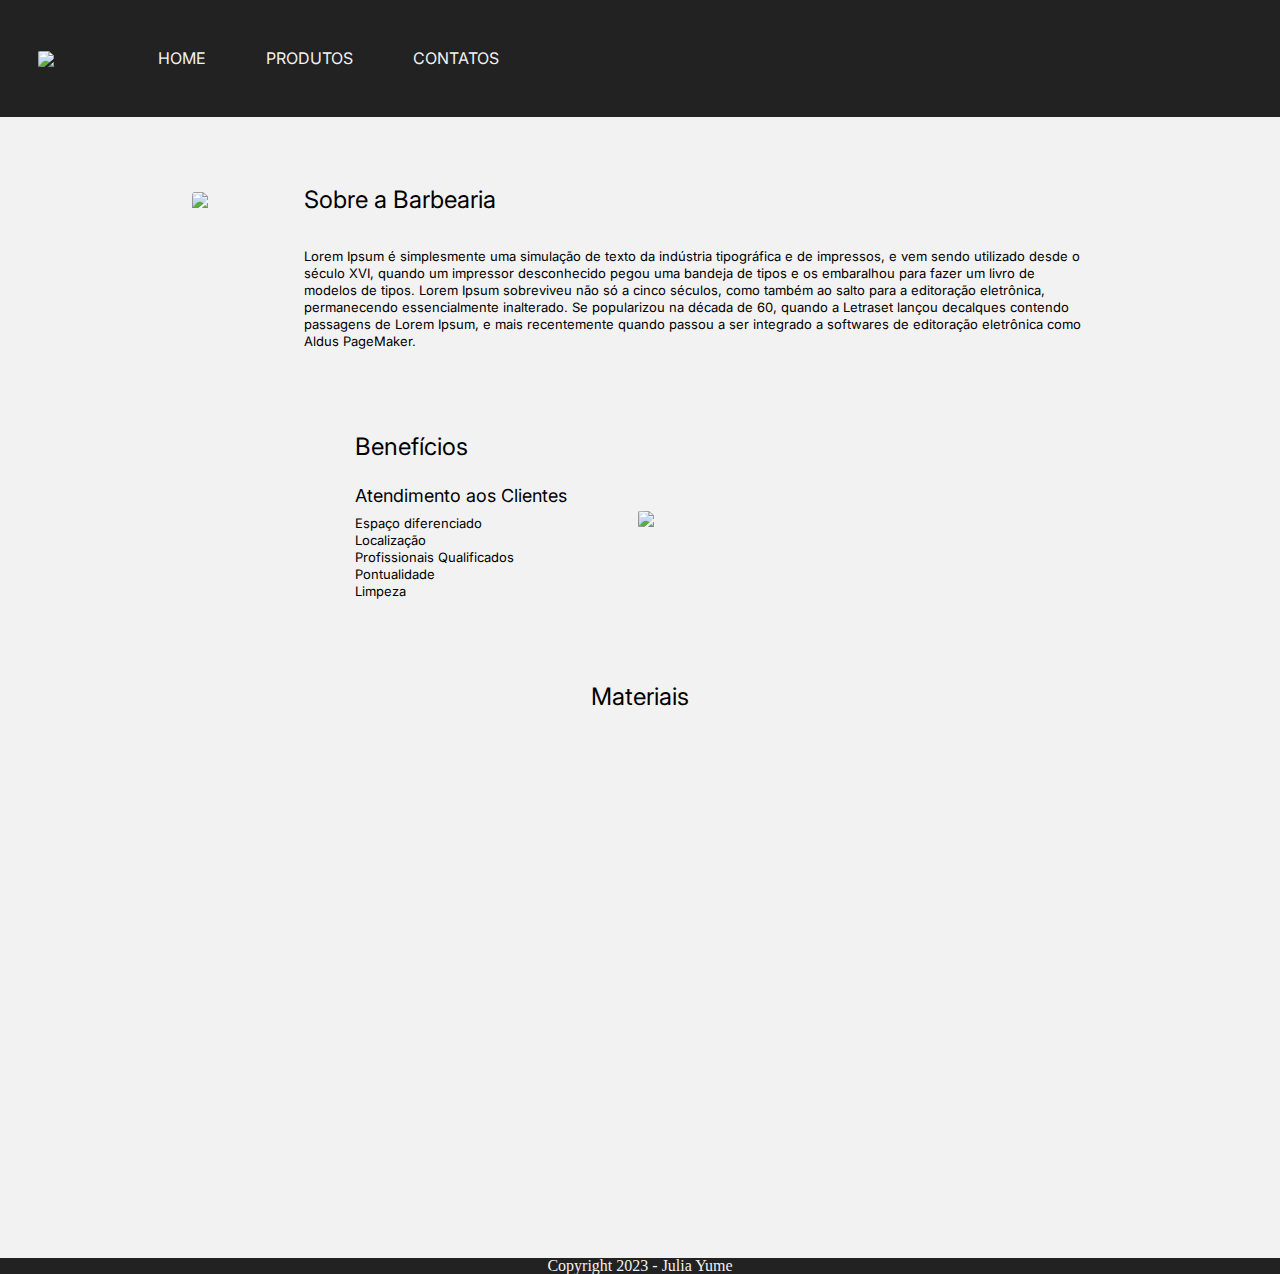
==== index.html @ 20da0838 "Add files via upload" ====
<!DOCTYPE html>
<html lang="en">
<head>
    <meta charset="UTF-8">
    <meta http-equiv="X-UA-Compatible" content="IE=edge">
    <meta name="viewport" content="width=device-width, initial-scale=1.0">
    <title>Classic Barber - Barbearia</title>
    <script src="Barbearia.js"></script>
    <link rel="stylesheet" href="Barbearia.css">
    <link rel="stylesheet" href="reset.css">
    <link rel="preconnect" href="https://fonts.googleapis.com">
    <link rel="preconnect" href="https://fonts.gstatic.com" crossorigin>
    <link href="https://fonts.googleapis.com/css2?family=Inter:wght@200&display=swap" rel="stylesheet">
</head>
<body>
    <div class="body">
        <nav>
            <img src="../Barber shop/assets/Logo.png">
            <a href="">Home</a>
            <a href="">Produtos</a>
            <a href="">Contatos</a>
        </nav>

        <section class="section1">
            <img src="../Barber shop/assets/Place.png" >
            <div class="texts">
                <h1><b>Sobre a Barbearia</b></h1>
                <p>
                    Lorem Ipsum é simplesmente uma simulação de texto da indústria tipográfica e de impressos, e vem sendo utilizado desde o século XVI, quando um impressor desconhecido pegou uma bandeja de tipos e os embaralhou para fazer um livro de modelos de tipos. Lorem Ipsum sobreviveu não só a cinco séculos, como também ao salto para a editoração eletrônica, permanecendo essencialmente inalterado. Se popularizou na década de 60, quando a Letraset lançou decalques contendo passagens de Lorem Ipsum, e mais recentemente quando passou a ser integrado a softwares de editoração eletrônica como Aldus PageMaker.
                </p>
            </div>
        </section>
        <section class="section2">
            <div class="texts2">
                <h1>Benefícios</h1>
                <h3><b>Atendimento aos Clientes</b></h3>
                <dl>
                    <dt>Espaço diferenciado</dt>
                    <dt>Localização</dt>
                    <dt>Profissionais Qualificados</dt>
                    <dt>Pontualidade</dt>
                    <dt>Limpeza</dt>
                </dl>
            </div>
            <img src="../Barber shop/assets/Beneficios.jpg">
        </section>
        <section class="section3">
            <h1><b>Materiais</b></h1>
            <iframe width="560" height="315" src="https://www.youtube.com/embed/wcVVXUV0YUY" title="YouTube video player" frameborder="0" allow="accelerometer; autoplay; clipboard-write; encrypted-media; gyroscope; picture-in-picture; web-share" allowfullscreen></iframe>
        </section>
    </div>
    <footer>Copyright 2023 - Julia Yume<br>
    </footer>
</body>
</html>
---- Barbearia.css ----
.body {
    padding: 15%;
    background-color: #f3f2f2;
    font-size: small;
    line-height: 130%;
    position: relative;
    font-family: 'Inter', sans-serif;
}

.body a {
    color: #f3f2f2;
    text-decoration: none;
    text-transform: uppercase;
    font-family: 'Inter', sans-serif;
    padding:10px 30px;
    font-size: medium;
}

.body a:hover {
    color: #d36f6f;
}
  
.body nav{
    position:fixed;
    top:0;
    left:0;
    background:#222;
    width:100%;
    height: 13%;
    display: inline-flex;
    align-items: center;
}

.body nav img{
    width: 7%;
    margin-left: 3%;
}


.section1 img{
    width: 50%;
}

.section1{
    display: flex;
}

.texts{
    display: flex;
    flex-wrap: wrap;
    text-align: left;
    align-content: center;
    margin-left: 3%;
}

.texts h1{
    margin-bottom: 5%;
    font-size: x-large;
}

.section2{
    padding: 10%;
    display: flex;
    justify-content: center;
    align-items: center;
}

.section2 h1{
    margin-bottom: 15%;
    font-size: x-large;
    display: block;
}

.section2 h3{
    margin-bottom: 5%;
    font-size: large;
}

.section2 img{
    width: 40%;
}

.texts2{
    display: block;
    flex-wrap: wrap;
    text-align: left;
    align-items: center;
    margin-right: 10%;
}

.section3{
    display: flex;
    flex-direction: column;
    align-items: center;
}

.section3 h1{
    margin-bottom: 5%;
    font-size: x-large;
}

img{
    border-radius: 3%;
}

footer{
    background:#222;
    position: relative;
    bottom: 0;
    color: #f3f2f2;
    text-align: center;
}
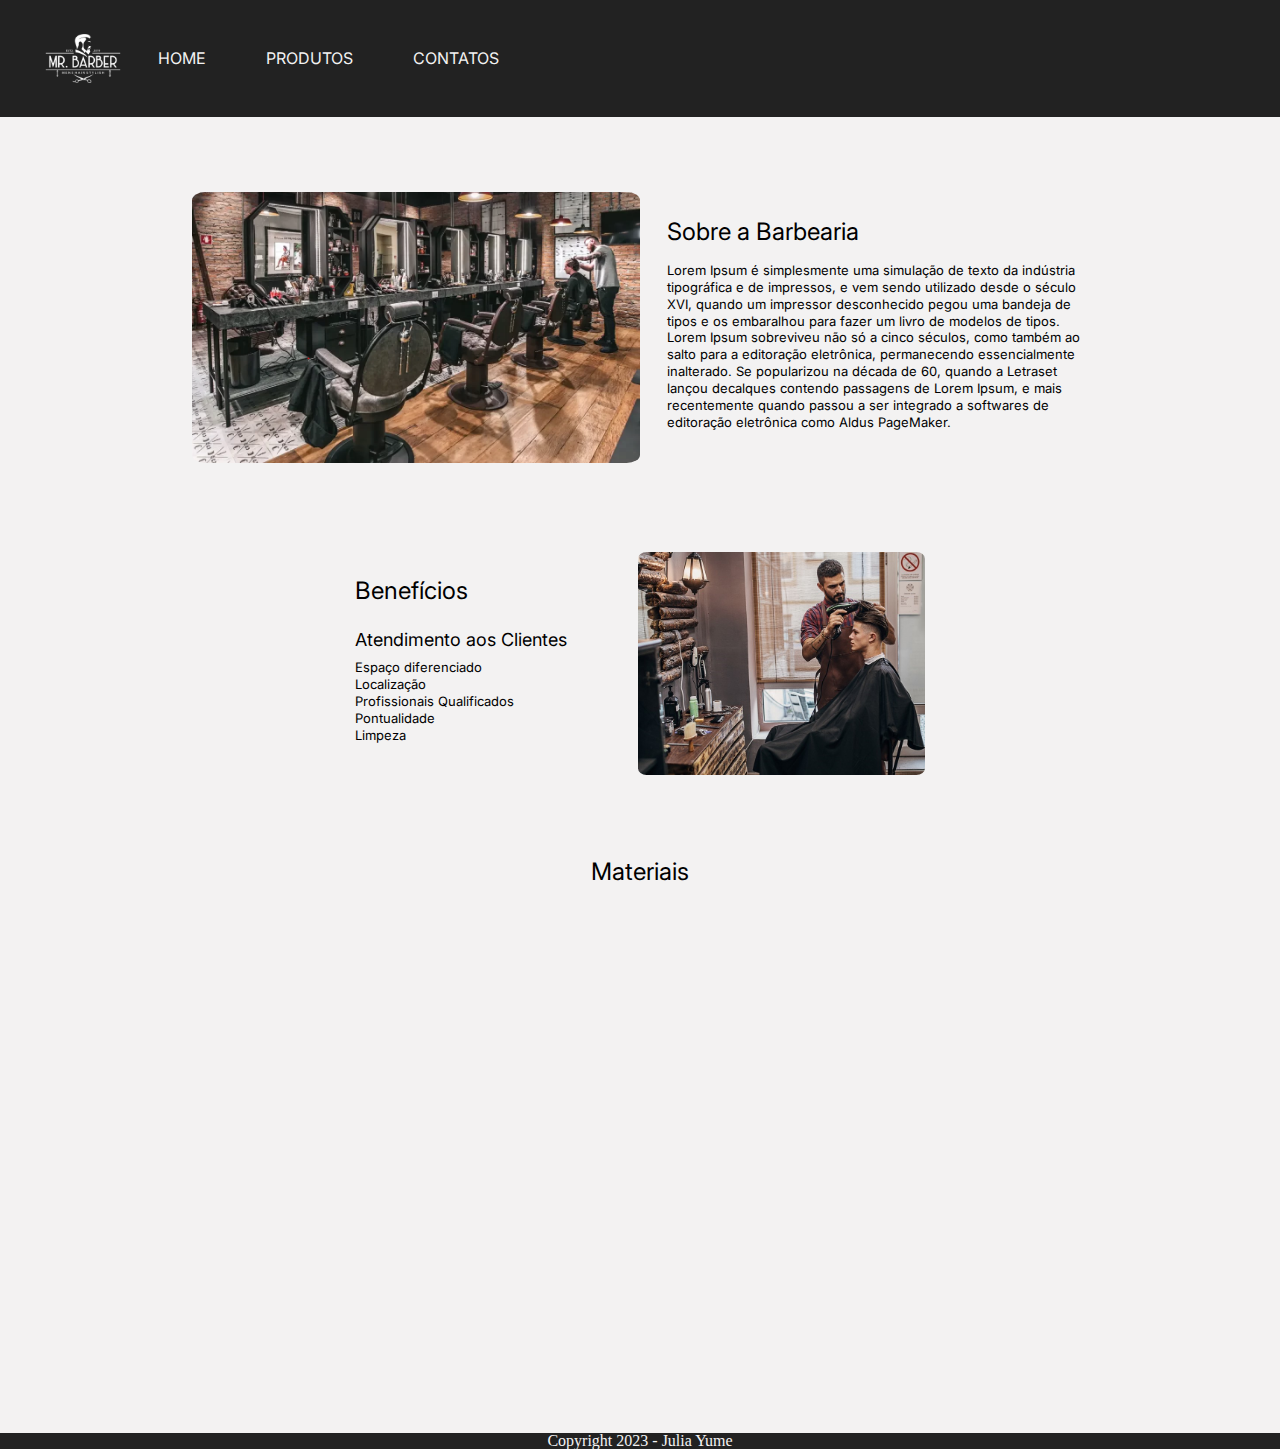
==== commit 5cea3b91: "Update index.html" ====
--- a/index.html
+++ b/index.html
@@ -15,14 +15,14 @@
 <body>
     <div class="body">
         <nav>
-            <img src="../Barber shop/assets/Logo.png">
+            <img src="../Logo.png">
             <a href="">Home</a>
             <a href="">Produtos</a>
             <a href="">Contatos</a>
         </nav>
 
         <section class="section1">
-            <img src="../Barber shop/assets/Place.png" >
+            <img src="../Place.png" >
             <div class="texts">
                 <h1><b>Sobre a Barbearia</b></h1>
                 <p>
@@ -42,7 +42,7 @@
                     <dt>Limpeza</dt>
                 </dl>
             </div>
-            <img src="../Barber shop/assets/Beneficios.jpg">
+            <img src="../Beneficios.jpg">
         </section>
         <section class="section3">
             <h1><b>Materiais</b></h1>
@@ -52,4 +52,4 @@
     <footer>Copyright 2023 - Julia Yume<br>
     </footer>
 </body>
-</html>+</html>
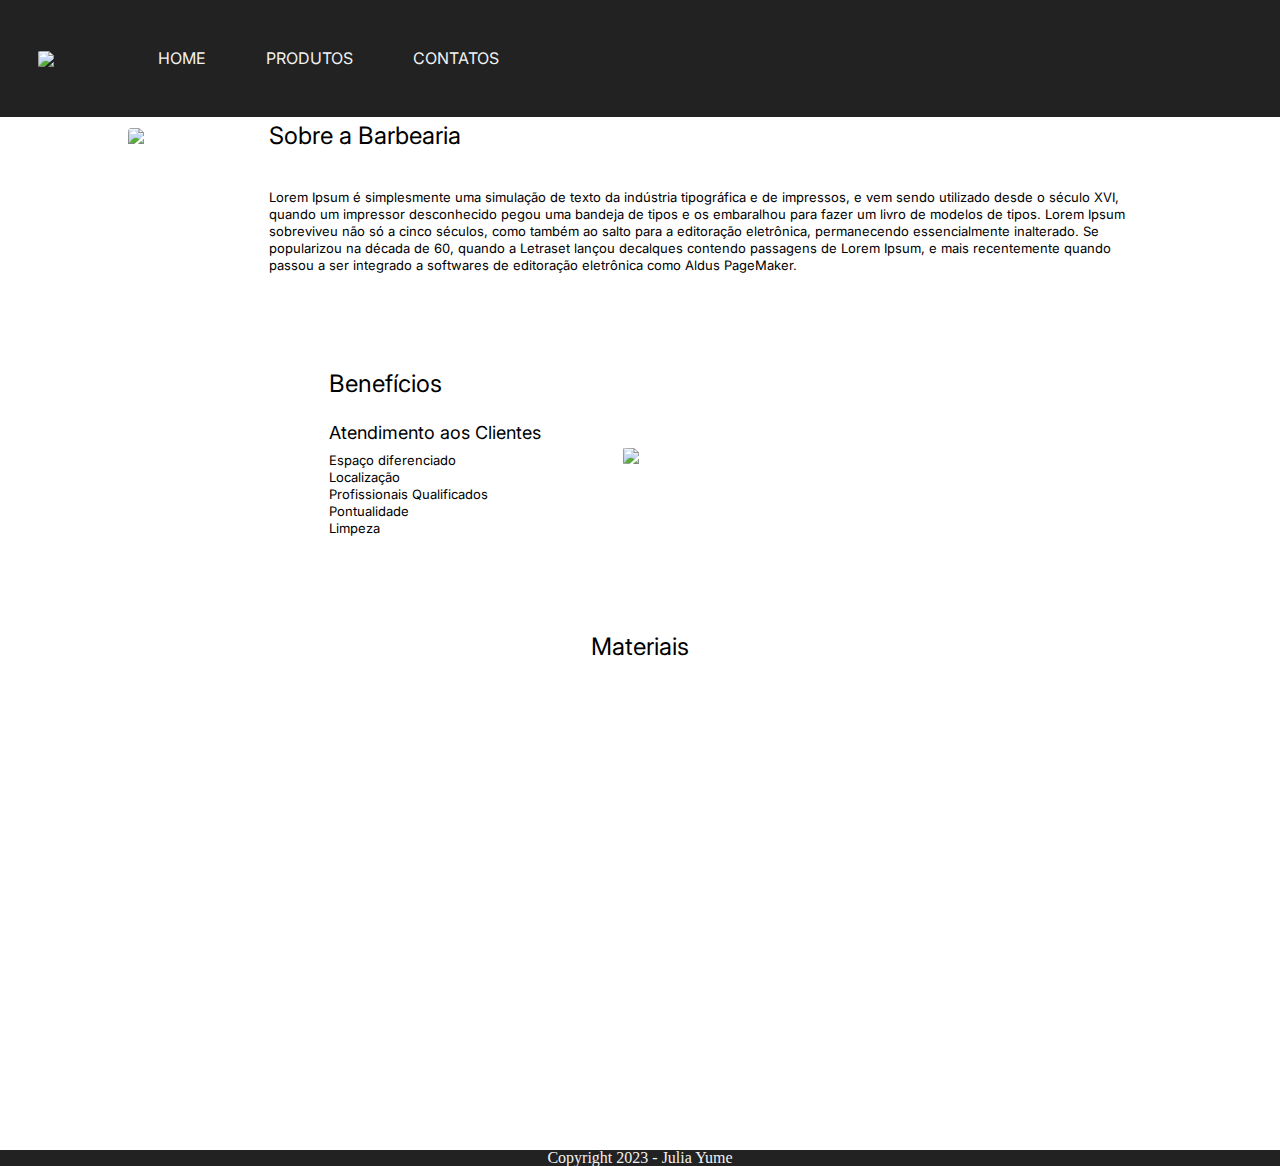
==== commit b62f67e5: "Update index.html" ====
--- a/index.html
+++ b/index.html
@@ -5,6 +5,9 @@
     <meta http-equiv="X-UA-Compatible" content="IE=edge">
     <meta name="viewport" content="width=device-width, initial-scale=1.0">
     <title>Classic Barber - Barbearia</title>
+    <meta name="description" content="Barbearia Classic Barber - oferecemos serviços de corte de cabelo, barba e tratamentos para homens em um ambiente acolhedor e profissional.">
+
+<!-- Estilização -->
     <script src="Barbearia.js"></script>
     <link rel="stylesheet" href="Barbearia.css">
     <link rel="stylesheet" href="reset.css">
@@ -15,14 +18,14 @@
 <body>
     <div class="body">
         <nav>
-            <img src="../Logo.png">
+            <img src="../Barber shop/assets/Logo.png">
             <a href="">Home</a>
             <a href="">Produtos</a>
             <a href="">Contatos</a>
         </nav>
 
         <section class="section1">
-            <img src="../Place.png" >
+            <img src="../Barber shop/assets/Place.png" >
             <div class="texts">
                 <h1><b>Sobre a Barbearia</b></h1>
                 <p>
@@ -42,14 +45,15 @@
                     <dt>Limpeza</dt>
                 </dl>
             </div>
-            <img src="../Beneficios.jpg">
+            <img src="../Barber shop/assets/Beneficios.jpg">
         </section>
         <section class="section3">
             <h1><b>Materiais</b></h1>
             <iframe width="560" height="315" src="https://www.youtube.com/embed/wcVVXUV0YUY" title="YouTube video player" frameborder="0" allow="accelerometer; autoplay; clipboard-write; encrypted-media; gyroscope; picture-in-picture; web-share" allowfullscreen></iframe>
         </section>
     </div>
-    <footer>Copyright 2023 - Julia Yume<br>
+    <footer class="footer">
+        Copyright 2023 - Julia Yume
     </footer>
 </body>
 </html>
--- a/Barbearia.css
+++ b/Barbearia.css
@@ -1,42 +1,56 @@
+/* Estilo geral */
+/* -------------------------- */
+
+/* Definir variáveis para reutilização de cores */
+:root {
+    --preto: #222;
+    --branco: #f3f2f2;
+    --vermelho: #d36f6f;
+  }
+  
+  /* Definir padrão */
 .body {
-    padding: 15%;
-    background-color: #f3f2f2;
+    font-family: 'Inter', sans-serif;
     font-size: small;
     line-height: 130%;
-    position: relative;
-    font-family: 'Inter', sans-serif;
-}
-
+    padding: 10%;
+  }
+  
+  /* Definir estilo para links */
 .body a {
-    color: #f3f2f2;
+    color: var(--branco);
     text-decoration: none;
     text-transform: uppercase;
-    font-family: 'Inter', sans-serif;
-    padding:10px 30px;
+    padding: 10px 30px;
     font-size: medium;
-}
+  }
+  
+.body a:hover {
+    color: var(--vermelho);
+  }
 
-.body a:hover {
-    color: #d36f6f;
-}
+  /* Estilo para o cabeçalho */
+  /* -------------------------- */
   
-.body nav{
-    position:fixed;
-    top:0;
-    left:0;
-    background:#222;
-    width:100%;
+.body nav {
+    position: fixed;
+    top: 0;
+    left: 0;
+    background: var(--preto);
+    width: 100%;
     height: 13%;
     display: inline-flex;
     align-items: center;
-}
+  }
 
 .body nav img{
     width: 7%;
     margin-left: 3%;
 }
 
-
+  /* Estilo para a seção 1 */
+  /* -------------------------- */
+  
 .section1 img{
     width: 50%;
 }
@@ -57,6 +71,9 @@
     margin-bottom: 5%;
     font-size: x-large;
 }
+
+  /* Estilo para a seção 2 */
+  /* -------------------------- */
 
 .section2{
     padding: 10%;
@@ -87,6 +104,9 @@
     align-items: center;
     margin-right: 10%;
 }
+  
+  /* Estilo para a seção 3 */
+  /* -------------------------- */
 
 .section3{
     display: flex;
@@ -103,10 +123,18 @@
     border-radius: 3%;
 }
 
-footer{
-    background:#222;
+/* Estilo para rodapé */
+/* -------------------------- */
+
+.footer{
+    background-color: #222;
     position: relative;
     bottom: 0;
+    min-height: 15%;
     color: #f3f2f2;
     text-align: center;
-}+    display: flex;
+    flex-direction: column;
+    justify-content: center;
+    align-items: center;
+}
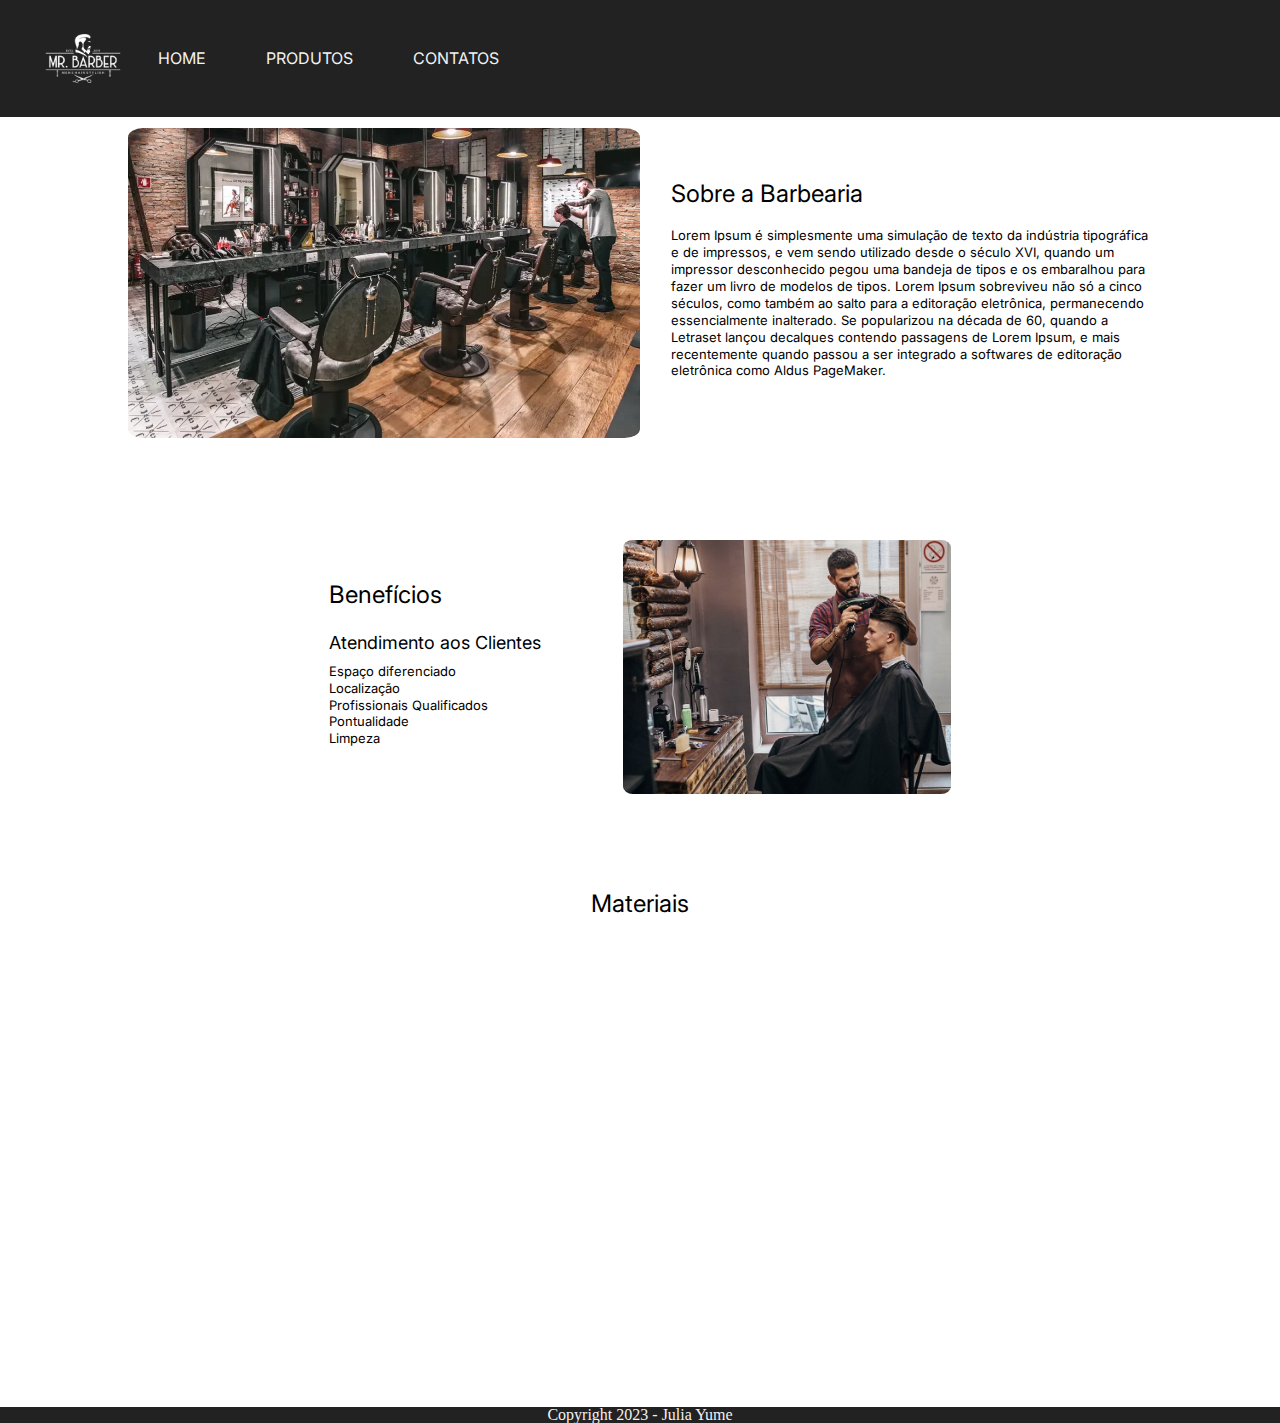
==== commit 49de089d: "Update index.html" ====
--- a/index.html
+++ b/index.html
@@ -18,14 +18,14 @@
 <body>
     <div class="body">
         <nav>
-            <img src="../Barber shop/assets/Logo.png">
+            <img src="assets/Logo.png">
             <a href="">Home</a>
             <a href="">Produtos</a>
             <a href="">Contatos</a>
         </nav>
 
         <section class="section1">
-            <img src="../Barber shop/assets/Place.png" >
+            <img src="assets/Place.png" >
             <div class="texts">
                 <h1><b>Sobre a Barbearia</b></h1>
                 <p>
@@ -45,7 +45,7 @@
                     <dt>Limpeza</dt>
                 </dl>
             </div>
-            <img src="../Barber shop/assets/Beneficios.jpg">
+            <img src="assets/Beneficios.jpg">
         </section>
         <section class="section3">
             <h1><b>Materiais</b></h1>
